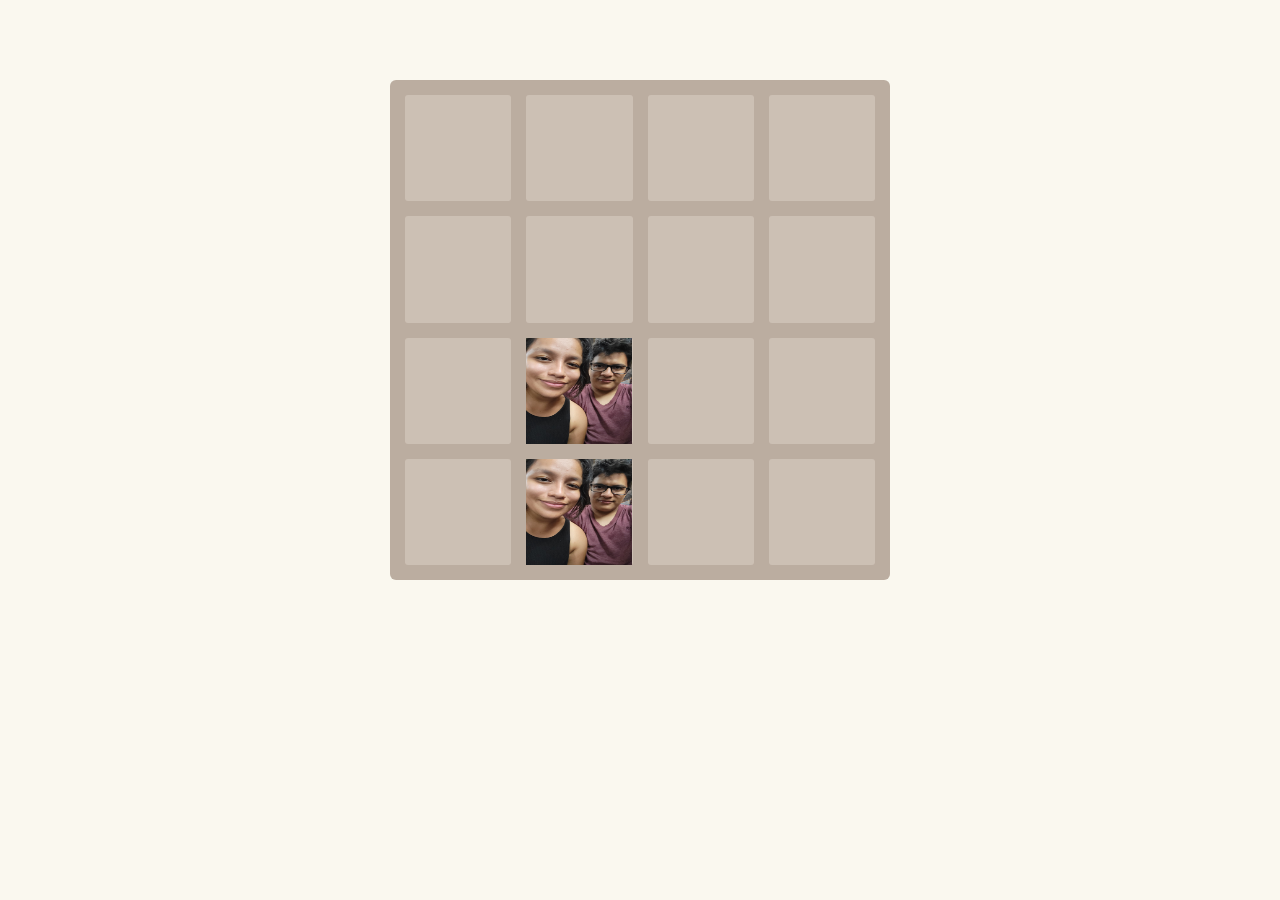
==== pages/2048.html @ cf0017ac "Changed 2048 files" ====
<!DOCTYPE html>
<html>
<head>
  <meta charset="utf-8">
  <title>2048</title>

  <link href="../css/2048_Game/ai.css" rel="stylesheet" type="text/css">
  <link href="../css/2048_Game/main.css" rel="stylesheet" type="text/css">
  <link rel="shortcut icon" href="favicon.ico">
  <link rel="icon" type="image/png" sizes="32x32" href="../img/2048_Game/logo.png" />
  <meta name="HandheldFriendly" content="True">
  <meta name="MobileOptimized" content="320">
  <meta name="viewport" content="width=device-width, target-densitydpi=160dpi, initial-scale=1.0, maximum-scale=1, user-scalable=no">
  <script src="../js/2048_Game/animframe_polyfill.js"></script>
  <script src="../js/2048_Game/hammer.min.js"></script>
  <script src="../js/2048_Game/keyboard_input_manager.js"></script>
  <script src="../js/2048_Game/html_actuator.js"></script>
  <script src="../js/2048_Game/grid.js"></script>
  <script src="../js/2048_Game/tile.js"></script>
  <script src="../js/2048_Game/ai.js"></script>
  <script src="../js/2048_Game/game_manager.js"></script>
  <script src="../js/2048_Game/application.js"></script>

 </head>
<body>
  <div class="container">
    <div class='controls' style="display:none;">
      <div id='hint-button-container'>
        <button id='hint-button' class='ai-button'>给个提示</button>
      </div>
      <div id='feedback-container'> </div>
      <div id='run-button-container'>
        <button id='run-button' class='ai-button'">交给我吧</button>
      </div>
    </div>

    <div class="game-container">
      <div class="game-message">
        <p></p>
        <div class="lower">
          <a class="retry-button">Intentalo de Nuevo</a>
          <div class="score-sharing"></div>
        </div>
      </div>

      <div class="grid-container">
        <div class="grid-row">
          <div class="grid-cell"></div>
          <div class="grid-cell"></div>
          <div class="grid-cell"></div>
          <div class="grid-cell"></div>
        </div>
        <div class="grid-row">
          <div class="grid-cell"></div>
          <div class="grid-cell"></div>
          <div class="grid-cell"></div>
          <div class="grid-cell"></div>
        </div>
        <div class="grid-row">
          <div class="grid-cell"></div>
          <div class="grid-cell"></div>
          <div class="grid-cell"></div>
          <div class="grid-cell"></div>
        </div>
        <div class="grid-row">
          <div class="grid-cell"></div>
          <div class="grid-cell"></div>
          <div class="grid-cell"></div>
          <div class="grid-cell"></div>
        </div>
      </div>

      <div class="tile-container">

      </div>
    </div>
  </div>
</body>
</html>
---- css/2048_Game/ai.css ----
.controls {
  margin-top: 1em;
  padding: 0.5em;
  overflow: auto;
}

.ai-button, #feedback-container {
  font-size: xx-large;
}

#run-button-container {
  float: right;
}

#hint-button-container, #feedback-container {
  float: left;
}

#feedback-container {
  margin-left: 1em;
  font-weight: bold;
}
---- css/2048_Game/main.css ----
@import url(fonts/clear-sans.css);
html, body {
  margin: 0;
  padding: 0;
  background: #faf8ef;
  color: #776e65;
  font-family: "Clear Sans", "Helvetica Neue", Arial, sans-serif;
  font-size: 18px; }

body {
  margin: 80px 0; }

.heading:after {
  content: "";
  display: block;
  clear: both; }

h1.title {
  font-size: 80px;
  font-weight: bold;
  margin: 0;
  display: block;
  float: left; }

@-webkit-keyframes move-up {
  0% {
    top: 25px;
    opacity: 1; }

  100% {
    top: -50px;
    opacity: 0; } }

@-moz-keyframes move-up {
  0% {
    top: 25px;
    opacity: 1; }

  100% {
    top: -50px;
    opacity: 0; } }

@keyframes move-up {
  0% {
    top: 25px;
    opacity: 1; }

  100% {
    top: -50px;
    opacity: 0; } }

.score-container {
  position: relative;
  float: right;
  background: #bbada0;
  padding: 15px 25px;
  font-size: 25px;
  height: 25px;
  line-height: 47px;
  font-weight: bold;
  border-radius: 3px;
  color: white;
  margin-top: 8px; }
  .score-container:after {
    position: absolute;
    width: 100%;
    top: 10px;
    left: 0;
    content: "Score";
    text-transform: uppercase;
    font-size: 13px;
    line-height: 13px;
    text-align: center;
    color: #eee4da; }
  .score-container .score-addition {
    position: absolute;
    right: 30px;
    color: red;
    font-size: 25px;
    line-height: 25px;
    font-weight: bold;
    color: rgba(119, 110, 101, 0.9);
    z-index: 100;
    -webkit-animation: move-up 600ms ease-in;
    -moz-animation: move-up 600ms ease-in;
    -webkit-animation-fill-mode: both;
    -moz-animation-fill-mode: both; }

p {
  margin-top: 0;
  margin-bottom: 10px;
  line-height: 1.65; }

a {
  color: #776e65;
  font-weight: bold;
  text-decoration: underline;
  cursor: pointer; }

strong.important {
  text-transform: uppercase; }

hr {
  border: none;
  border-bottom: 1px solid #d8d4d0;
  margin-top: 20px;
  margin-bottom: 30px; }

.container {
  width: 500px;
  margin: 0 auto; }

@-webkit-keyframes fade-in {
  0% {
    opacity: 0; }

  100% {
    opacity: 1; } }

@-moz-keyframes fade-in {
  0% {
    opacity: 0; }

  100% {
    opacity: 1; } }

@keyframes fade-in {
  0% {
    opacity: 0; }

  100% {
    opacity: 1; } }

.game-container {
  margin-top: 40px;
  position: relative;
  padding: 15px;
  cursor: default;
  -webkit-touch-callout: none;
  -webkit-user-select: none;
  -moz-user-select: none;
  background: #bbada0;
  border-radius: 6px;
  width: 500px;
  height: 500px;
  -webkit-box-sizing: border-box;
  -moz-box-sizing: border-box;
  box-sizing: border-box; }
  .game-container .game-message {
    display: none;
    position: absolute;
    top: 0;
    right: 0;
    bottom: 0;
    left: 0;
    background: rgba(238, 228, 218, 0.5);
    z-index: 100;
    text-align: center;
    -webkit-animation: fade-in 800ms ease 1200ms;
    -moz-animation: fade-in 800ms ease 1200ms;
    -webkit-animation-fill-mode: both;
    -moz-animation-fill-mode: both; }
    .game-container .game-message p {
      font-size: 60px;
      font-weight: bold;
      height: 60px;
      line-height: 60px;
      margin-top: 222px; }
    .game-container .game-message .lower {
      display: block;
      margin-top: 59px; }
    .game-container .game-message a {
      display: inline-block;
      background: #8f7a66;
      border-radius: 3px;
      padding: 0 20px;
      text-decoration: none;
      color: #f9f6f2;
      height: 40px;
      line-height: 42px;
      margin-left: 9px; }
    .game-container .game-message .score-sharing {
      display: inline-block;
      vertical-align: middle;
      margin-left: 10px; }
    .game-container .game-message.game-won {
      background: rgba(237, 194, 46, 0.5);
      color: #f9f6f2; }
    .game-container .game-message.game-won, .game-container .game-message.game-over {
      display: block; }

.grid-container {
  position: absolute;
  z-index: 1; }

.grid-row {
  margin-bottom: 15px; }
  .grid-row:last-child {
    margin-bottom: 0; }
  .grid-row:after {
    content: "";
    display: block;
    clear: both; }

.grid-cell {
  width: 106.25px;
  height: 106.25px;
  margin-right: 15px;
  float: left;
  border-radius: 3px;
  background: rgba(238, 228, 218, 0.35); }
  .grid-cell:last-child {
    margin-right: 0; }

.tile-container {
  position: absolute;
  z-index: 2; }

.tile {
  width: 106.25px;
  height: 106.25px;
  line-height: 116.25px; }
  .tile.tile-position-1-1 {
    position: absolute;
    left: 0px;
    top: 0px; }
  .tile.tile-position-1-2 {
    position: absolute;
    left: 0px;
    top: 121px; }
  .tile.tile-position-1-3 {
    position: absolute;
    left: 0px;
    top: 243px; }
  .tile.tile-position-1-4 {
    position: absolute;
    left: 0px;
    top: 364px; }
  .tile.tile-position-2-1 {
    position: absolute;
    left: 121px;
    top: 0px; }
  .tile.tile-position-2-2 {
    position: absolute;
    left: 121px;
    top: 121px; }
  .tile.tile-position-2-3 {
    position: absolute;
    left: 121px;
    top: 243px; }
  .tile.tile-position-2-4 {
    position: absolute;
    left: 121px;
    top: 364px; }
  .tile.tile-position-3-1 {
    position: absolute;
    left: 243px;
    top: 0px; }
  .tile.tile-position-3-2 {
    position: absolute;
    left: 243px;
    top: 121px; }
  .tile.tile-position-3-3 {
    position: absolute;
    left: 243px;
    top: 243px; }
  .tile.tile-position-3-4 {
    position: absolute;
    left: 243px;
    top: 364px; }
  .tile.tile-position-4-1 {
    position: absolute;
    left: 364px;
    top: 0px; }
  .tile.tile-position-4-2 {
    position: absolute;
    left: 364px;
    top: 121px; }
  .tile.tile-position-4-3 {
    position: absolute;
    left: 364px;
    top: 243px; }
  .tile.tile-position-4-4 {
    position: absolute;
    left: 364px;
    top: 364px; }

.tile {
  border-radius: 3px;
  background: #eee4da;
  text-align: center;
  font-weight: bold;
  z-index: 10;
  font-size: 55px;
  -webkit-transition: 100ms ease-in-out;
  -moz-transition: 100ms ease-in-out;
  -webkit-transition-property: top, left;
  -moz-transition-property: top, left; }
  .tile.tile-2 {
    background: #eee4da;
    box-shadow: 0 0 30px 10px rgba(243, 215, 116, 0), inset 0 0 0 1px rgba(255, 255, 255, 0); }
  .tile.tile-4 {
    background: #ede0c8;
    box-shadow: 0 0 30px 10px rgba(243, 215, 116, 0), inset 0 0 0 1px rgba(255, 255, 255, 0); }
  .tile.tile-8 {
    color: #f9f6f2;
    background: #f2b179; }
  .tile.tile-16 {
    color: #f9f6f2;
    background: #f59563; }
  .tile.tile-32 {
    color: #f9f6f2;
    background: #f67c5f; }
  .tile.tile-64 {
    color: #f9f6f2;
    background: #f65e3b; }
  .tile.tile-128 {
    color: #f9f6f2;
    background: #edcf72;
    box-shadow: 0 0 30px 10px rgba(243, 215, 116, 0.2381), inset 0 0 0 1px rgba(255, 255, 255, 0.14286);
    font-size: 45px; }
    @media screen and (max-width: 480px) {
      .tile.tile-128 {
        font-size: 25px; } }
  .tile.tile-256 {
    color: #f9f6f2;
    background: #edcc61;
    box-shadow: 0 0 30px 10px rgba(243, 215, 116, 0.31746), inset 0 0 0 1px rgba(255, 255, 255, 0.19048);
    font-size: 45px; }
    @media screen and (max-width: 480px) {
      .tile.tile-256 {
        font-size: 25px; } }
  .tile.tile-512 {
    color: #f9f6f2;
    background: #edc850;
    box-shadow: 0 0 30px 10px rgba(243, 215, 116, 0.39683), inset 0 0 0 1px rgba(255, 255, 255, 0.2381);
    font-size: 45px; }
    @media screen and (max-width: 480px) {
      .tile.tile-512 {
        font-size: 25px; } }
  .tile.tile-1024 {
    color: #f9f6f2;
    background: #edc53f;
    box-shadow: 0 0 30px 10px rgba(243, 215, 116, 0.47619), inset 0 0 0 1px rgba(255, 255, 255, 0.28571);
    font-size: 35px; }
    @media screen and (max-width: 480px) {
      .tile.tile-1024 {
        font-size: 15px; } }
  .tile.tile-2048 {
    color: #f9f6f2;
    background: #edc22e;
    box-shadow: 0 0 30px 10px rgba(243, 215, 116, 0.55556), inset 0 0 0 1px rgba(255, 255, 255, 0.33333);
    font-size: 35px; }
    @media screen and (max-width: 480px) {
      .tile.tile-2048 {
        font-size: 15px; } }

@-webkit-keyframes appear {
  0% {
    opacity: 0;
    -webkit-transform: scale(0);
    -moz-transform: scale(0); }

  100% {
    opacity: 1;
    -webkit-transform: scale(1);
    -moz-transform: scale(1); } }

@-moz-keyframes appear {
  0% {
    opacity: 0;
    -webkit-transform: scale(0);
    -moz-transform: scale(0); }

  100% {
    opacity: 1;
    -webkit-transform: scale(1);
    -moz-transform: scale(1); } }

@keyframes appear {
  0% {
    opacity: 0;
    -webkit-transform: scale(0);
    -moz-transform: scale(0); }

  100% {
    opacity: 1;
    -webkit-transform: scale(1);
    -moz-transform: scale(1); } }

.tile-new {
  -webkit-animation: appear 200ms ease 100ms;
  -moz-animation: appear 200ms ease 100ms;
  -webkit-animation-fill-mode: both;
  -moz-animation-fill-mode: both; }

@-webkit-keyframes pop {
  0% {
    -webkit-transform: scale(0);
    -moz-transform: scale(0); }

  50% {
    -webkit-transform: scale(1.2);
    -moz-transform: scale(1.2); }

  100% {
    -webkit-transform: scale(1);
    -moz-transform: scale(1); } }

@-moz-keyframes pop {
  0% {
    -webkit-transform: scale(0);
    -moz-transform: scale(0); }

  50% {
    -webkit-transform: scale(1.2);
    -moz-transform: scale(1.2); }

  100% {
    -webkit-transform: scale(1);
    -moz-transform: scale(1); } }

@keyframes pop {
  0% {
    -webkit-transform: scale(0);
    -moz-transform: scale(0); }

  50% {
    -webkit-transform: scale(1.2);
    -moz-transform: scale(1.2); }

  100% {
    -webkit-transform: scale(1);
    -moz-transform: scale(1); } }

.tile-merged {
  z-index: 20;
  -webkit-animation: pop 200ms ease 100ms;
  -moz-animation: pop 200ms ease 100ms;
  -webkit-animation-fill-mode: both;
  -moz-animation-fill-mode: both; }

.game-intro {
  margin-bottom: 0; }

.game-explanation {
  margin-top: 50px; }

.sharing {
  margin-top: 20px;
  text-align: center; }
  .sharing > iframe, .sharing span {
    display: inline-block;
    vertical-align: middle; }

@media screen and (max-width: 480px) {
  html, body {
    font-size: 15px; }

  body {
    margin: 20px 0;
    padding: 0 20px; }

  h1.title {
    font-size: 50px; }

  .container {
    width: 280px;
    margin: 0 auto; }

  .score-container {
    margin-top: 0; }

  .heading {
    margin-bottom: 10px; }

  .game-container {
    margin-top: 40px;
    position: relative;
    padding: 10px;
    cursor: default;
    -webkit-touch-callout: none;
    -webkit-user-select: none;
    -moz-user-select: none;
    background: #bbada0;
    border-radius: 6px;
    width: 280px;
    height: 280px;
    -webkit-box-sizing: border-box;
    -moz-box-sizing: border-box;
    box-sizing: border-box; }
    .game-container .game-message {
      display: none;
      position: absolute;
      top: 0;
      right: 0;
      bottom: 0;
      left: 0;
      background: rgba(238, 228, 218, 0.5);
      z-index: 100;
      text-align: center;
      -webkit-animation: fade-in 800ms ease 1200ms;
      -moz-animation: fade-in 800ms ease 1200ms;
      -webkit-animation-fill-mode: both;
      -moz-animation-fill-mode: both; }
      .game-container .game-message p {
        font-size: 60px;
        font-weight: bold;
        height: 60px;
        line-height: 60px;
        margin-top: 222px; }
      .game-container .game-message .lower {
        display: block;
        margin-top: 59px; }
      .game-container .game-message a {
        display: inline-block;
        background: #8f7a66;
        border-radius: 3px;
        padding: 0 20px;
        text-decoration: none;
        color: #f9f6f2;
        height: 40px;
        line-height: 42px;
        margin-left: 9px; }
      .game-container .game-message .score-sharing {
        display: inline-block;
        vertical-align: middle;
        margin-left: 10px; }
      .game-container .game-message.game-won {
        background: rgba(237, 194, 46, 0.5);
        color: #f9f6f2; }
      .game-container .game-message.game-won, .game-container .game-message.game-over {
        display: block; }

  .grid-container {
    position: absolute;
    z-index: 1; }

  .grid-row {
    margin-bottom: 10px; }
    .grid-row:last-child {
      margin-bottom: 0; }
    .grid-row:after {
      content: "";
      display: block;
      clear: both; }

  .grid-cell {
    width: 57.5px;
    height: 57.5px;
    margin-right: 10px;
    float: left;
    border-radius: 3px;
    background: rgba(238, 228, 218, 0.35); }
    .grid-cell:last-child {
      margin-right: 0; }

  .tile-container {
    position: absolute;
    z-index: 2; }

  .tile {
    width: 57.5px;
    height: 57.5px;
    line-height: 67.5px; }
    .tile.tile-position-1-1 {
      position: absolute;
      left: 0px;
      top: 0px; }
    .tile.tile-position-1-2 {
      position: absolute;
      left: 0px;
      top: 68px; }
    .tile.tile-position-1-3 {
      position: absolute;
      left: 0px;
      top: 135px; }
    .tile.tile-position-1-4 {
      position: absolute;
      left: 0px;
      top: 203px; }
    .tile.tile-position-2-1 {
      position: absolute;
      left: 68px;
      top: 0px; }
    .tile.tile-position-2-2 {
      position: absolute;
      left: 68px;
      top: 68px; }
    .tile.tile-position-2-3 {
      position: absolute;
      left: 68px;
      top: 135px; }
    .tile.tile-position-2-4 {
      position: absolute;
      left: 68px;
      top: 203px; }
    .tile.tile-position-3-1 {
      position: absolute;
      left: 135px;
      top: 0px; }
    .tile.tile-position-3-2 {
      position: absolute;
      left: 135px;
      top: 68px; }
    .tile.tile-position-3-3 {
      position: absolute;
      left: 135px;
      top: 135px; }
    .tile.tile-position-3-4 {
      position: absolute;
      left: 135px;
      top: 203px; }
    .tile.tile-position-4-1 {
      position: absolute;
      left: 203px;
      top: 0px; }
    .tile.tile-position-4-2 {
      position: absolute;
      left: 203px;
      top: 68px; }
    .tile.tile-position-4-3 {
      position: absolute;
      left: 203px;
      top: 135px; }
    .tile.tile-position-4-4 {
      position: absolute;
      left: 203px;
      top: 203px; }

  .game-container {
    margin-top: 20px; }

  .tile {
    font-size: 35px; }

  .game-message p {
    font-size: 30px !important;
    height: 30px !important;
    line-height: 30px !important;
    margin-top: 90px !important; }
  .game-message .lower {
    margin-top: 30px !important; } }
.btc-donate {
  position: relative;
  margin-left: 20px;
  display: inline-block;
  background: #8f7a66;
  border-radius: 3px;
  padding: 0 20px;
  text-decoration: none;
  color: #f9f6f2;
  height: 40px;
  line-height: 42px;
  cursor: pointer; }
  .btc-donate img {
    vertical-align: -4px;
    margin-right: 8px; }
  .btc-donate a {
    color: #f9f6f2;
    text-decoration: none;
    font-weight: normal; }
  .btc-donate .address {
    cursor: auto;
    position: absolute;
    width: 340px;
    right: 50%;
    margin-right: -170px;
    padding-bottom: 7px;
    top: -30px;
    opacity: 0;
    pointer-events: none;
    -webkit-transition: 400ms ease;
    -moz-transition: 400ms ease;
    -webkit-transition-property: top, opacity;
    -moz-transition-property: top, opacity; }
    .btc-donate .address:after {
      position: absolute;
      border-top: 10px solid #bbada0;
      border-right: 7px solid transparent;
      border-left: 7px solid transparent;
      content: "";
      bottom: 0px;
      left: 50%;
      margin-left: -7px; }
    .btc-donate .address code {
      background-color: #bbada0;
      padding: 10px 15px;
      width: 100%;
      border-radius: 3px;
      line-height: 1;
      font-weight: normal;
      font-size: 15px;
      font-family: Consolas, "Liberation Mono", Courier, monospace;
      text-align: center; }
  .btc-donate:hover .address, .btc-donate .address:hover .address {
    opacity: 1;
    top: -45px;
    pointer-events: auto; }
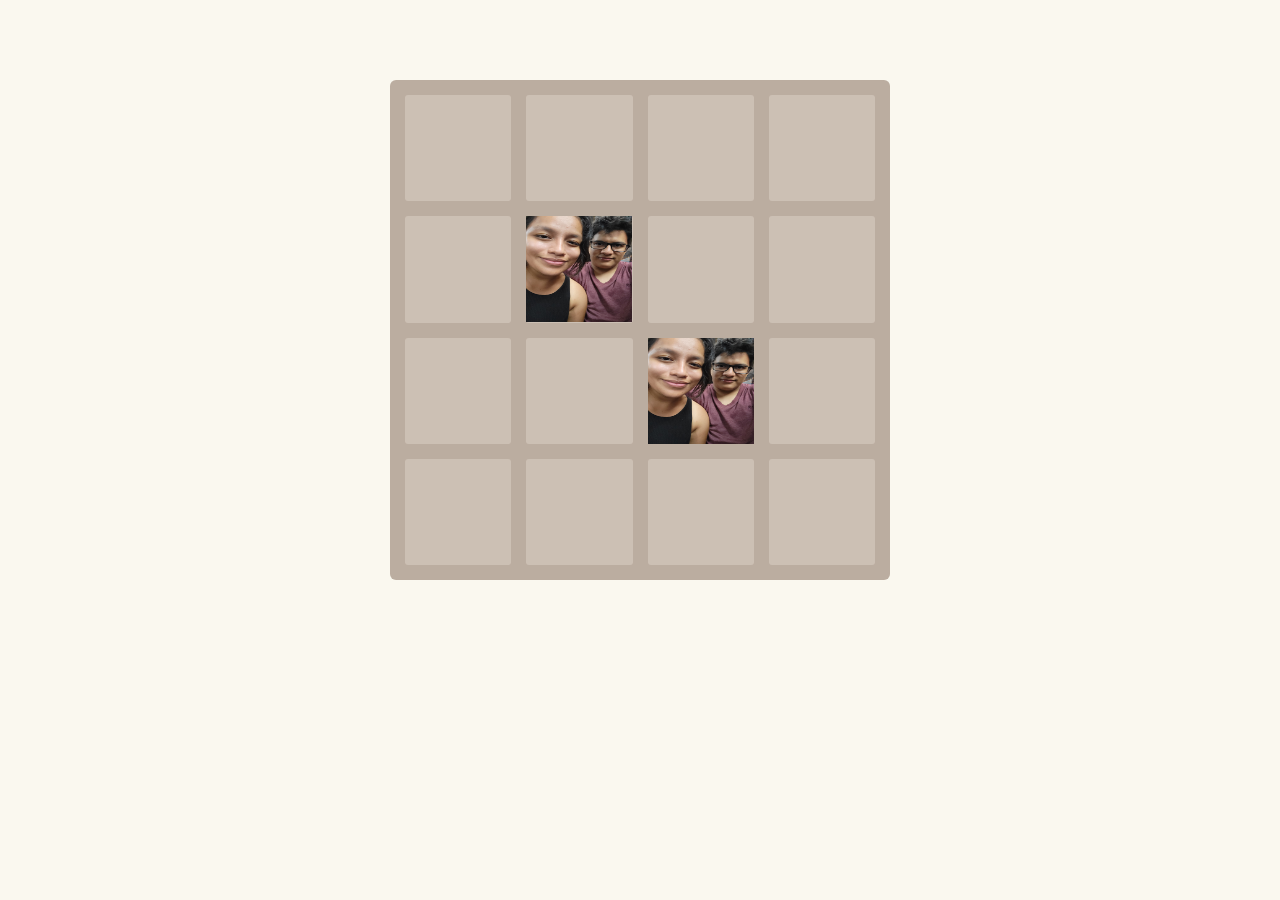
==== commit dbd36387: "Loader Page added" ====
--- a/pages/2048.html
+++ b/pages/2048.html
@@ -1,5 +1,6 @@
 <!DOCTYPE html>
 <html>
+
 <head>
   <meta charset="utf-8">
   <title>2048</title>
@@ -7,10 +8,11 @@
   <link href="../css/2048_Game/ai.css" rel="stylesheet" type="text/css">
   <link href="../css/2048_Game/main.css" rel="stylesheet" type="text/css">
   <link rel="shortcut icon" href="favicon.ico">
-  <link rel="icon" type="image/png" sizes="32x32" href="../img/2048_Game/logo.png" />
+  <link rel="icon" type="image/png" sizes="32x32" href="../img/2048_Game/logo.png"/>
   <meta name="HandheldFriendly" content="True">
   <meta name="MobileOptimized" content="320">
-  <meta name="viewport" content="width=device-width, target-densitydpi=160dpi, initial-scale=1.0, maximum-scale=1, user-scalable=no">
+  <meta name="viewport"
+    content="width=device-width, target-densitydpi=160dpi, initial-scale=1.0, maximum-scale=1, user-scalable=no">
   <script src="../js/2048_Game/animframe_polyfill.js"></script>
   <script src="../js/2048_Game/hammer.min.js"></script>
   <script src="../js/2048_Game/keyboard_input_manager.js"></script>
@@ -21,7 +23,8 @@
   <script src="../js/2048_Game/game_manager.js"></script>
   <script src="../js/2048_Game/application.js"></script>
 
- </head>
+</head>
+
 <body>
   <div class="container">
     <div class='controls' style="display:none;">
@@ -34,46 +37,47 @@
       </div>
     </div>
 
-    <div class="game-container">
-      <div class="game-message">
-        <p></p>
-        <div class="lower">
-          <a class="retry-button">Intentalo de Nuevo</a>
-          <div class="score-sharing"></div>
-        </div>
-      </div>
+    <div class=" game-container">
+          <div class="game-message">
+            <p></p>
+            <div class="lower">
+              <a class="retry-button">Intentalo de Nuevo</a>
+              <div class="score-sharing"></div>
+            </div>
+          </div>
 
-      <div class="grid-container">
-        <div class="grid-row">
-          <div class="grid-cell"></div>
-          <div class="grid-cell"></div>
-          <div class="grid-cell"></div>
-          <div class="grid-cell"></div>
-        </div>
-        <div class="grid-row">
-          <div class="grid-cell"></div>
-          <div class="grid-cell"></div>
-          <div class="grid-cell"></div>
-          <div class="grid-cell"></div>
-        </div>
-        <div class="grid-row">
-          <div class="grid-cell"></div>
-          <div class="grid-cell"></div>
-          <div class="grid-cell"></div>
-          <div class="grid-cell"></div>
-        </div>
-        <div class="grid-row">
-          <div class="grid-cell"></div>
-          <div class="grid-cell"></div>
-          <div class="grid-cell"></div>
-          <div class="grid-cell"></div>
-        </div>
-      </div>
+          <div class="grid-container">
+            <div class="grid-row">
+              <div class="grid-cell"></div>
+              <div class="grid-cell"></div>
+              <div class="grid-cell"></div>
+              <div class="grid-cell"></div>
+            </div>
+            <div class="grid-row">
+              <div class="grid-cell"></div>
+              <div class="grid-cell"></div>
+              <div class="grid-cell"></div>
+              <div class="grid-cell"></div>
+            </div>
+            <div class="grid-row">
+              <div class="grid-cell"></div>
+              <div class="grid-cell"></div>
+              <div class="grid-cell"></div>
+              <div class="grid-cell"></div>
+            </div>
+            <div class="grid-row">
+              <div class="grid-cell"></div>
+              <div class="grid-cell"></div>
+              <div class="grid-cell"></div>
+              <div class="grid-cell"></div>
+            </div>
+          </div>
 
-      <div class="tile-container">
+          <div class="tile-container">
 
+          </div>
       </div>
     </div>
-  </div>
 </body>
-</html>
+
+</html>